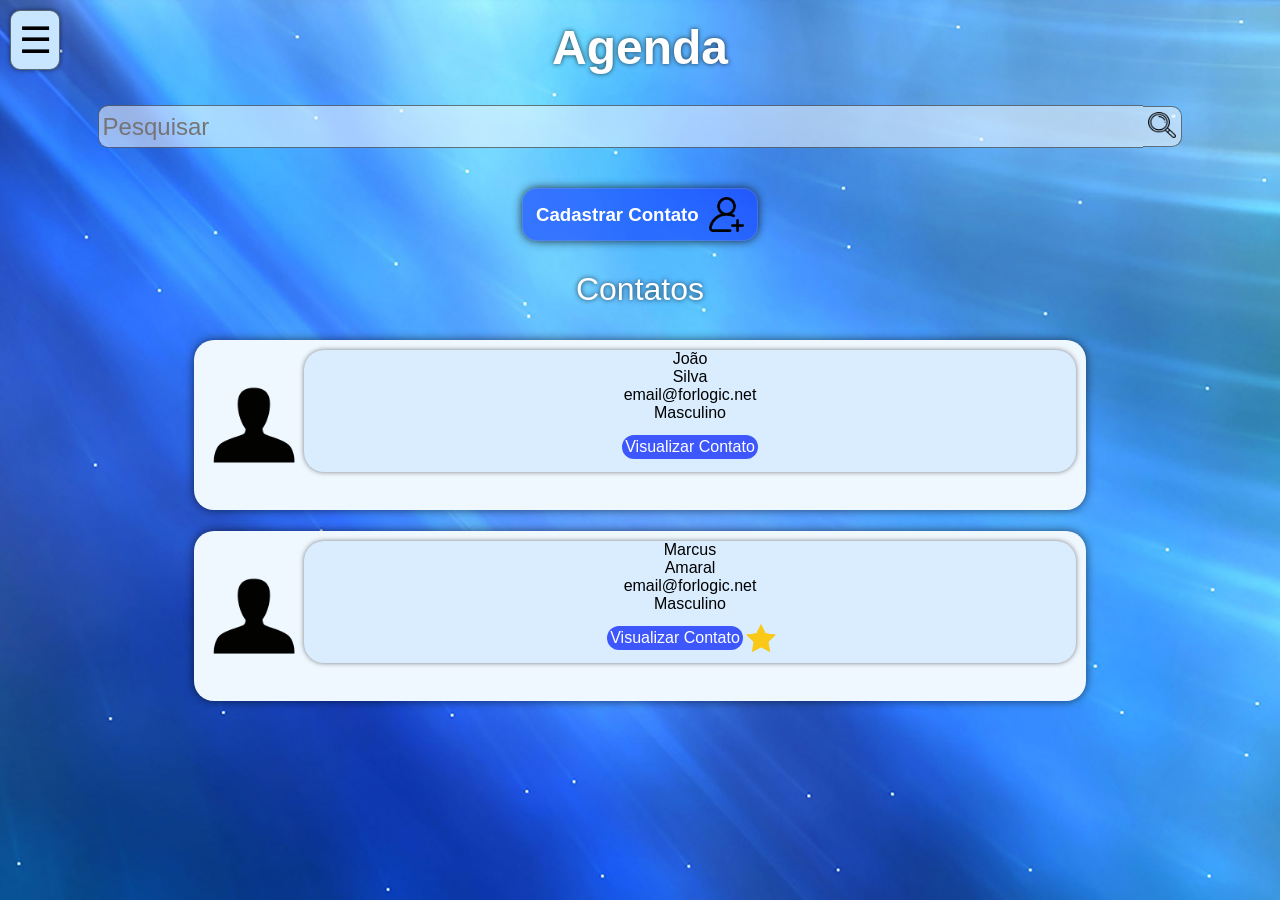
==== index.html @ e4d56d4e "up" ====
<!DOCTYPE html>
<html>
    <head>
        <meta charset="utf-8">
        <meta http-equiv="X-UA-Compatible" content="IE=edge">
        <link rel="icon" href="./img/icon.png">
        <title>Agenda Digital</title>
        <meta name="viewport" content="width=device-width, initial-scale=1, shrink-to-fit=no">
        <link rel="stylesheet" type="text/css" media="screen" href="./css/index-style.css">
        <script src="./js/index-js.js"></script>
    </head>
    <body>
        <ul id="container-side">
            <li id="licontatos"><button id="acontatos" onclick="btContato()"><img src="./img/icon-contato.png" alt="Contatos" height="100px" width="100px"><p>CONTATOS</p></button></li>
            <li id="lifavoritos"><button id="afavoritos" onclick="btFavorito()"><img src="./img/icon-favoritos.png" alt="Favoritos" height="100px" width="100px"><p>FAVORITOS</p></button></li>
        </ul>

        <button id="btmenu" onclick="btMenu()">☰</button>

        <div id="container-contatos">
            <h1>Agenda</h1>
            <div class="topop">
                <input id="barraPesquisa" type="text" placeholder="Pesquisar">
                <button onclick="search()"><img src="./img/pesquisar-icon.png" alt="Pesquisar" height="26px" width="28px"></button>
            </div>
            
            <button class="btcad" onclick="cadastrarContato()">Cadastrar Contato&nbsp;&nbsp;<img src="./img/add-contato.png" alt="Adicionar Contato" height="35px" width="35px"></button>

            <table id="table-contatos">
                <caption>Contatos</caption>
                <tr>
                    <td>
                        <img class="img-user" src="./img/user.png">
                        <div class="container-td">
                            <div class="container-dados">
                                <label>João</label>
                                <label>Silva</label>
                                <label>email@forlogic.net</label>
                                <label>Masculino</label>
                            </div>    
                            <div class="container-bts">
                                <button onclick="visualizarContato()">Visualizar Contato</button>
                            </div>
                        </div>
                    </td>
                </tr>
         
                <tr>
                    <td>
                        <img class="img-user" src="./img/user.png">
                        <div class="container-td">
                            <div class="container-dados">
                                <label>Marcus</label>
                                <label>Amaral</label>
                                <label>email@forlogic.net</label>
                                <label>Masculino</label>
                            </div>    
                            <div class="container-bts">
                                    <button onclick="visualizarContato()">Visualizar Contato</button>
                                    <img class="ifavorito" src="img/favorit-icon.png" alt="Favorito">
                            </div>
                        </div>
                    </td>
                </tr>
            </table>
        </div>

        <div id="container-cadastrar">
            <form id="cc-internal">
                <h1>Cadastro Contato</h1>
                <p><label for="iimage">Avatar: </label><input id="iavatar" type="url" placeholder="URL Avatar Contato"></p>
                <p><label for="inome">Nome: </label><input id="inome" type="text" placeholder="Nome Contato"></p>
                <p><label for="isobrenome">Sobrenome: </label><input id="isobrenome" type="text" placeholder="Sobrenome Contato"></p>
                <p><label for="iemail">Email: </label><input id="iemail" type="email" placeholder="Email Contato"></p>
                
                <p><fieldset id="igenero" aria-required="true"><legend>Gênero: </legend>
                    <input type="radio" value="m" name="tsexo" id="imasculino"><label for="imasculino">Masculino</label>
                    <input type="radio" value="f" name="tsexo" id="ifeminino"><label for="ifeminino">Feminino</label>
                </fieldset></p>
                <p><label for="icompanhia">Companhia: </label><input id="icompanhia" type="text" placeholder="Companhia Contato"></p>
                <p><label for="iendereco">Endereço: </label><input id="iendereco" type="text" placeholder="Endereço Contato"></p>
                <p><label for="itelefone">Telefone: </label><input id="itelefone" type="number" placeholder="Telefone Contato"></p>
                <br>
                <p><label for="icomentario">Comentário: </label><br><textarea id="icomentario" type="text" placeholder="Comentário sobre o Contato"></textarea></p>
                <p><label for="iisfavorite">Favoritos: </label><input id="iisfavorite" type="checkbox"></p>
                <br>
                <input onclick="btConfirmarCadastro()" class="btinput" type="button" value="Confimar">
                <input onclick="btCancelarCadastro()" class="btinput" type="button" value="Cancelar">
            </form>
        </div>

        </div>

        <div id="container-vcont">
            <div id="container-op">
                <div id="container-opts">
                    <button><img id="ieditar" src="./img/edit.png" alt="Editar" height="35px" width="35px"></button>
                    <button><img id="iexcluir" src="./img/delete02.png" alt="Excluir" height="35px" width="35px;"></button>
                    <button><img id="ifavoritar" src="./img/icon-favorito.png" alt="Favoritar" height="35px" width="35px"></button>
                </div>

                <div id="container-perfil">
                    <p><img src="./img/user.png" alt="avatar" height="100px" width="100px">
                        <br>
                        <label for="eavatar">Url Avatar:</label><input id="eavatar" type="url">
                    </p>

                    <p><label for="enome">Nome: </label><input id="enome" type="text"></p>
                    <p><label for="esobrenome">Sobrenome: </label><input id="esobrenome" type="text"></p>
                    <p><label for="eemail">Email: </label><input id="eemail" type="email"></p>
                    <p><label for="egenero">Gênero: </label><input id="egenero"></p>

                    <p><label for="ecompanhia">Companhia: </label><input id="ecompanhia" type="text"></p>
                    <p><label for="eendereco">Endereço: </label><input id="eendereco" type="text"></p>
                    <p><label for="etelefone">Telefone: </label><input id="etelefone" type="number"></p>

                    <p><label for="ecomentario">Comentário: </label><input id="ecomentario" type="text"></p>

                    <button onclick="btConfirmarPerfil()">Confirmar</button>
                    <button onclick="btCancelarPerfil()">Cancelar</button>
                </div>
            </div>
        </div>
    </body>
</html>
---- css/index-style.css ----
/* CSS Document */

@charset "UTF-8";

* {
    padding: 0;
    margin: 0;
}

body {
    min-height: 100vh;
    width: 100%;
    display: flex;
    flex-direction: row;
    background-color: rgb(35, 68, 255);
    background-image: url("../img/bg-main.jpg");
    background-repeat: no-repeat;
    background-size: cover;
    background-attachment: fixed;
}

/* Div da side bar com Menu */

#container-side {
    list-style-type: none;
    height: 100vh;
    min-height: 100vh;
    width: 260px;
    display: none;
    flex-direction: column;
    background-color: rgb(9, 26, 255);
    z-index: 12;
    position: fixed;
    box-shadow: 2px 0px 10px;
    transition: all 0.5s;
}

#container-side li {
    height: 50%;
    width: 100%;
    align-items: center;
    justify-content: center;
    background-color: rgb(82, 107, 247);
    z-index: 2;
}

#container-side li button {
    font-weight: 500;
    text-decoration: none;
    background-color: rgba(0, 0, 0, 0);
    color: white;
    height: 100%;
    width: 100%;
    margin: 1.5% 0% 1.5% 0%;
    display: block;
    text-align: center;
    transition: all 0.5s;
    border: none;
}

#container-side li button:hover {
    background-color: rgb(124, 143, 252);
}

#container-side li button:focus{
    outline-style: none;
}

#container-side li button p {
    font-family: "Montserrat",sans-serif;
    font-size: 9pt;
    position: relative;
}

#btmenu{
    font-family: "Montserrat",sans-serif;
    font-size: 28pt;
    transition: all 0.5s;
    background-color: rgb(200, 230, 255);
    z-index: 11;
    position: fixed;
    left: 10px;
    top: 10px;
    width: 50px;
    height: 60px;
    border:none;
    border-radius: 10px;
    box-shadow: 0px 0px 5px rgba(0, 0, 0, 0.534);
    border: 1px solid rgba(0, 0, 0, 0.541);
}

#btmenu:hover{
    -webkit-transform: scale(1.3);
}

#btmenu:focus{
    outline-style: none;
}

/* Div Dos Contatos */

#container-contatos {
    display: flex;
    color: white;
    min-height: 100vh;
    width: 100%;
    z-index: 4;
    background-color: rgba(0, 0, 0, 0);
    box-shadow: -2px 0px 10px rgb(10, 10, 10);
    flex-direction: column;
    align-items: center;
    align-content: center;
    background-size: cover;
}

#container-contatos h1 {
    font-family: "Montserrat",sans-serif;
    font-size: 36pt;
    color: white;
    width: 100%;
    text-align: center;
    text-shadow: 0px 0px 5px rgba(0, 0, 0, 0.7);
    margin-bottom: 30px;
    margin-top: 20px;
}

/* Div com Barra de Pesquisa e Botão de Pesquisar*/

.topop {
    display: flex;
    flex-direction: row;
    align-items: center;
    justify-content: center;
    width: 90%;
}

#barraPesquisa {
    width: 90%;
    border-radius: 10px 0px 0px 10px;
    font-family: "Montserrat",sans-serif;
    font-size: 18pt;
    background-color: rgba(240, 248, 255, 0.562);
    border: 1px solid rgba(0, 0, 0, 0.5);
    box-shadow: 0px 0x 5px rgba(0, 0, 0, 0.705);
    padding: 7px 4px 6px 4px;
    margin-bottom: 40px;
    color: rgb(58, 58, 58);
    border-right: none;
}

.topop button {
    padding: 5px;
    margin-bottom: 40px;
    border-radius: 40px;
    border: 1px solid rgba(0, 0, 0, 0.5);
    border-left: none;
    box-shadow: 0px 0x 5px rgba(0, 0, 0, 0.705);
    background-color: rgba(240, 248, 255, 0.562);
    transition: all 0.5s;
    border-radius: 0px 10px 10px 0px;
}

#barraPesquisa:hover {
    background-color: rgba(240, 248, 255, 0.85);
}

.topop button:hover {
    background-color: rgba(240, 248, 255, 0.85);
}

#barraPesquisa:focus {
    outline-style: none;
}

.topop button:focus {
    outline-style: none;
}

/* Botão Cadastrar Contatos */

.btcad {
    padding:8px 13px 8px 13px;
    border-radius: 15px;
    border: 1px solid rgba(175, 175, 175, 0.219);
    box-shadow: 0px 0px 10px rgba(0, 0, 0, 0.753);
    background-color: rgba(17, 61, 255, 0.603);
    transition: all 0.5s;
    margin-bottom: 30px;
    font-family: "Montserrat",sans-serif;
    font-size: 14pt;
    display: flex;
    flex-direction: row;
    justify-content: center;
    align-items: center;
    font-weight: 600;
    color:white;
}

.btcad:hover  {
    -webkit-transform: scale(1.3);
}

.btcad:focus {
    outline-style: none;
}

/* Div com Contatos */

#container-contatos table {
    border-radius: 20px;
    height: 100%;
    position: relative;
    max-height: 50vh;
    width: 70%;
}

#container-contatos table caption {
    font-size: 24pt;
    font-family: "Montserrat",sans-serif;
    text-shadow: 0px 0px 5px rgba(0, 0, 0, 0.7);
    text-align: center;
    border: none;
    margin-bottom: 30px;
}

#container-contatos table tr {
    width: 100%;
}

#container-contatos table tr td {
    background-color: aliceblue;
    border-radius: 20px;
    display: flex;
    flex-direction: row;
    min-height: 150px;
    padding: 10px;
    box-shadow: 0px 0px 10px rgba(0, 0, 0, 0.603);
    transition: all 0.5s;
}

#container-contatos table tr td:hover {
    -webkit-transform: scale(1.1);
    box-shadow: 0px 0px 10px white;
}

#container-contatos table tr td .img-user {
    border-radius: 20px;
    width: 100px;
    height: 100px;
    margin-top: 25px;
}

/* Div Externa Dados Contato e Visualização */

.container-td {
    display: flex;
    height: 100%;
    width: 100%;
    flex-direction: column;
    background-color: rgb(217, 237, 255);
    border-radius: 20px;
    box-shadow: 0px 0px 5px rgba(0, 0, 0, 0.5);
}

/* Div com informações basicas Contato */

.container-dados {
    display: flex;
    flex-direction: column;
    height: 100%;
    border-radius: 20px;
    align-items: center;
    justify-content: center;
    width: 100%;
}

.container-dados label {
    font-family: "Montserrat",sans-serif;
    color: black;
    font-size: 12pt;
}

/* Div com botão para visualizar Contato e Icone de Favorito */

.container-bts {
    display: flex;
    width: 100%;
    height: 50px;
    flex-direction: row;
    align-items: center;
    justify-content: center;
}

.container-bts button {
    border-radius: 20px;
    background-color: rgb(61, 87, 253);
    transition: all 0.5s;
    padding: 3px;
    border: none;
    font-size: 12pt;
    color: white;
    margin-left: 3px;
    margin-right: 3px;
}

.container-bts button:hover {
    -webkit-transform: scale(1.2);
}

.container-bts button:focus {
    outline-style: none;
}

.container-bts .ifavorito {
    width: 30px;
    height: 30px;
}

/* Div do Cadastrar do Contato */

#container-cadastrar {
    position: fixed;
    z-index: 12;
    background-color: rgba(0, 0, 0, 0.705);
    width: 100%;
    min-height: 100vh;
    display: none;
    flex-direction: column;
    justify-content: center;
    align-items: center;
}

/* Formulario Cadastro Contato */

#cc-internal{
    display: flex;
    flex-direction: column;
    align-items: flex-start;
    font-family: "Montserrat",sans-serif;background-color: aliceblue;
    border-radius: 20px;
    padding: 20px;
    margin:2px;
    overflow: auto;
}

#cc-internal h1{
    font-size: 26pt;
    margin-bottom: 20px;
}

#cc-internal fieldset {
    border: none;
    margin: 10px 0px 10px 0px;
}

#cc-internal label{
    padding: 3px;
    font-size: 12pt;
    margin: 5px;
}

#cc-internal input, #cc-internal textarea{
    padding: 3px;
    margin-top: 2px;
    margin-bottom: 2px;
    font-size: 12pt;
    border: 1px solid rgba(0, 0, 0, 0.63);
    border-radius: 10px;
}

#cc-internal input:focus, #cc-internal textarea:focus{
    outline-style: none;
    border: 1px solid rgb(0, 174, 255);
}

.btinput {
    width: 95%;
    background-color: rgba(142, 195, 255, 0.445);
    transition: all 0.5s;
}

.btinput:hover {
    -webkit-transform: scale(1.1);
}

.btinput:focus {
    outline-style: none;
}

/* Divs Externas Visualização Dados do Contato */

#container-vcont {
    background-color: rgba(0, 0, 0, 0.85);
    z-index: 10;
    height: 100vh;
    width: 100%;
    display: none;
    flex-direction: column;
    align-items: center;
    justify-content: center;
    position: fixed;
    min-height: 100vh;
    z-index: 12;
}

#container-op {
    background-color: aliceblue;
    display: flex;
    flex-direction: column;
    align-items: center;
    justify-content: center;
    border-radius: 20px;
    padding: 20px;
}

/* Div com botões Editar, Excluir, Favoritar Contato*/

#container-opts {
    display: flex;
    align-items: center;
    background-color: rgba(0, 0, 0, 0);
    flex-direction: row;
    justify-content: center;
}

#container-opts button{
    background-color: rgba(61, 87, 253, 0);
    border: none;
    border-radius: 20px;
    margin: 6px;
    transition: all 0.5s;
}

#container-opts button:hover {
    -webkit-transform: scale(1.3);
    box-shadow: 0px 0px 5px rgba(0, 0, 0, 0.603);
}

/* Div com dados do contato  */

#container-perfil {
    display: flex;
    align-items: center;
    justify-content: center;
    flex-direction: column;
    font-family: "Montserrat",sans-serif;
}

#container-perfil p {
    box-shadow: 0px 0px 5px rgba(0, 0, 0, 0.644);
    background-color: rgb(214, 236, 255);
    padding: 5px;
    border-radius: 10px;
    margin-bottom: 8px;
}

#container-perfil label {
    border-radius: 20px;
    font-size: 13pt;
}

#container-perfil input {
    font-size: 12pt;
    border-radius: 5px;
    border: 0px;
}

#container-perfil input:focus {
    outline-style: none;
    border: 1px solid rgb(0, 174, 255);
}

#container-perfil button {
    background-color: rgba(240, 248, 255, 0);
    color: black;
    border: 2px solid black;
    border-radius: 10px;
    font-weight: 500;
    font-size: 13pt;
    margin-top: 6px;
    padding: 5px;
    transition: all 0.5s;
}

#container-perfil button:hover {
    -webkit-transform: scale(1.3);
}

#container-perfil button:focus {
    outline-style: none;
}
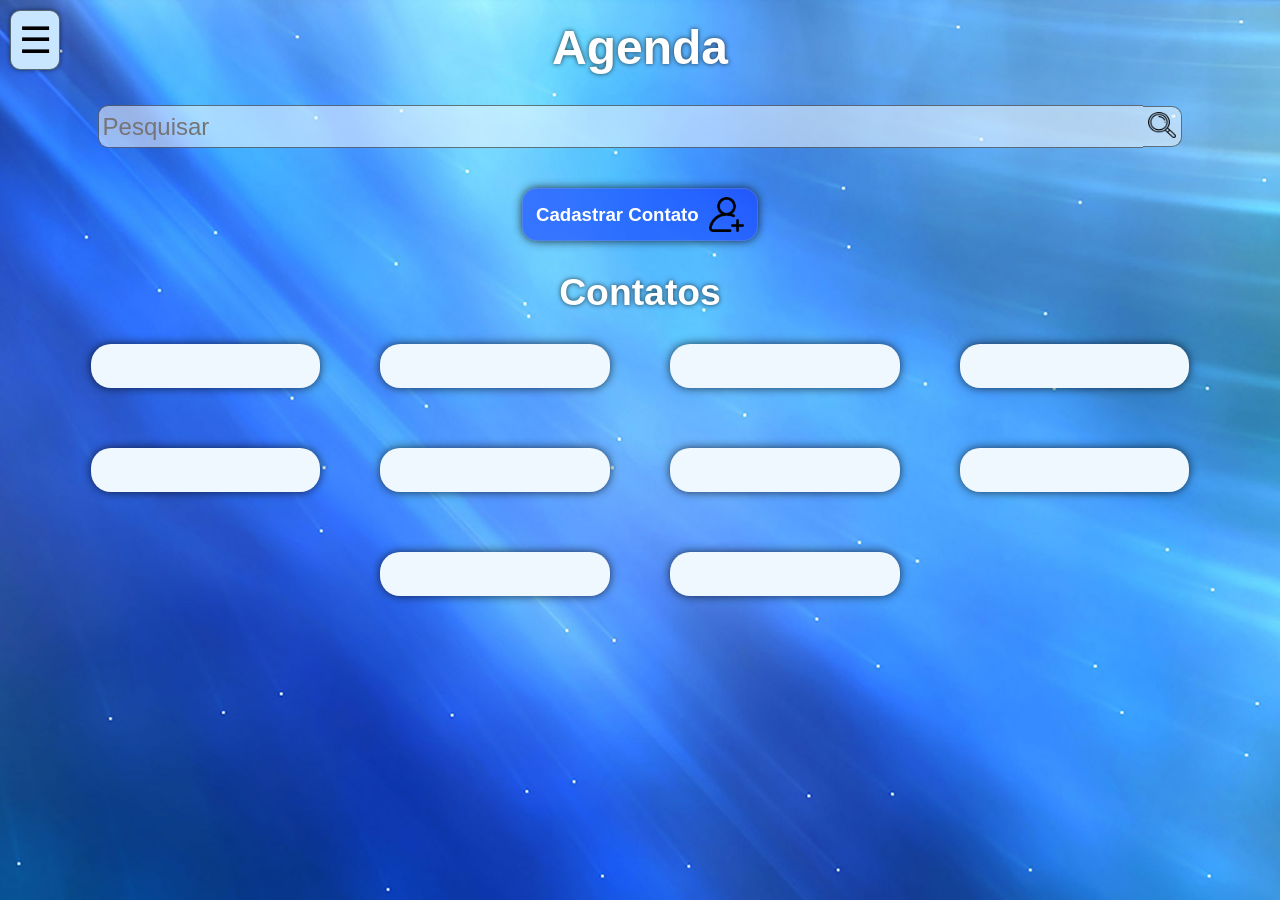
==== commit 77e7db13: "added local register in array" ====
--- a/index.html
+++ b/index.html
@@ -25,48 +25,26 @@
             </div>
             
             <button class="btcad" onclick="cadastrarContato()">Cadastrar Contato&nbsp;&nbsp;<img src="./img/add-contato.png" alt="Adicionar Contato" height="35px" width="35px"></button>
+            
+            <h2 id="h2-type">Contatos</h2>
 
-            <table id="table-contatos">
-                <caption>Contatos</caption>
-                <tr>
-                    <td>
-                        <img class="img-user" src="./img/user.png">
-                        <div class="container-td">
-                            <div class="container-dados">
-                                <label>João</label>
-                                <label>Silva</label>
-                                <label>email@forlogic.net</label>
-                                <label>Masculino</label>
-                            </div>    
-                            <div class="container-bts">
-                                <button onclick="visualizarContato()">Visualizar Contato</button>
-                            </div>
-                        </div>
-                    </td>
-                </tr>
-         
-                <tr>
-                    <td>
-                        <img class="img-user" src="./img/user.png">
-                        <div class="container-td">
-                            <div class="container-dados">
-                                <label>Marcus</label>
-                                <label>Amaral</label>
-                                <label>email@forlogic.net</label>
-                                <label>Masculino</label>
-                            </div>    
-                            <div class="container-bts">
-                                    <button onclick="visualizarContato()">Visualizar Contato</button>
-                                    <img class="ifavorito" src="img/favorit-icon.png" alt="Favorito">
-                            </div>
-                        </div>
-                    </td>
-                </tr>
-            </table>
-        </div>
+            <div id="contacts-field">
+                <button class="contact-data">Visualizar Dados</button>
+                <button class="contact-data">Visualizar Dados</button>
+                <button class="contact-data">Visualizar Dados</button>
+                <button class="contact-data">Visualizar Dados</button>
+                <button class="contact-data">Visualizar Dados</button>
+                <button class="contact-data">Visualizar Dados</button>
+                <button class="contact-data">Visualizar Dados</button>
+                <button class="contact-data">Visualizar Dados</button>
+                <button class="contact-data">Visualizar Dados</button>
+                <button class="contact-data">Visualizar Dados</button>
+            </div>
+            </div>
+        </div>  
 
         <div id="container-cadastrar">
-            <form id="cc-internal">
+            <form id="cc-internal" action="">
                 <h1>Cadastro Contato</h1>
                 <p><label for="iimage">Avatar: </label><input id="iavatar" type="url" placeholder="URL Avatar Contato"></p>
                 <p><label for="inome">Nome: </label><input id="inome" type="text" placeholder="Nome Contato"></p>
--- a/css/index-style.css
+++ b/css/index-style.css
@@ -204,116 +204,53 @@
     outline-style: none;
 }
 
-/* Div com Contatos */
-
-#container-contatos table {
+/* H2 tipo da lista */
+
+#h2-type {
+    font-size: 28pt;
+    font-family: "Montserrat",sans-serif;
+    width: 100%;
+    text-align: center;
+    text-shadow: 0px 0px 5px rgba(0, 0, 0, 0.7);
+}
+
+/* Div externa com todos os Contatos */
+
+#contacts-field {
+    display: flex;
+    flex-wrap: wrap;
+    align-items: center;
+    justify-content: center;
+}
+
+/* Div interna com um Contato */
+
+.contact-data {
+    background-color: aliceblue;
+    margin: 30px;
     border-radius: 20px;
-    height: 100%;
-    position: relative;
-    max-height: 50vh;
-    width: 70%;
-}
-
-#container-contatos table caption {
-    font-size: 24pt;
-    font-family: "Montserrat",sans-serif;
-    text-shadow: 0px 0px 5px rgba(0, 0, 0, 0.7);
-    text-align: center;
+    padding: 5px;
+    align-items: center;
+    justify-content: center;
+    box-shadow: 0px 0px 10px rgba(0, 0, 0, 0.705);
     border: none;
-    margin-bottom: 30px;
-}
-
-#container-contatos table tr {
-    width: 100%;
-}
-
-#container-contatos table tr td {
-    background-color: aliceblue;
-    border-radius: 20px;
-    display: flex;
-    flex-direction: row;
-    min-height: 150px;
-    padding: 10px;
-    box-shadow: 0px 0px 10px rgba(0, 0, 0, 0.603);
-    transition: all 0.5s;
-}
-
-#container-contatos table tr td:hover {
-    -webkit-transform: scale(1.1);
-    box-shadow: 0px 0px 10px white;
-}
-
-#container-contatos table tr td .img-user {
-    border-radius: 20px;
-    width: 100px;
-    height: 100px;
-    margin-top: 25px;
-}
-
-/* Div Externa Dados Contato e Visualização */
-
-.container-td {
-    display: flex;
-    height: 100%;
-    width: 100%;
-    flex-direction: column;
-    background-color: rgb(217, 237, 255);
-    border-radius: 20px;
-    box-shadow: 0px 0px 5px rgba(0, 0, 0, 0.5);
-}
-
-/* Div com informações basicas Contato */
-
-.container-dados {
-    display: flex;
-    flex-direction: column;
-    height: 100%;
-    border-radius: 20px;
-    align-items: center;
-    justify-content: center;
-    width: 100%;
-}
-
-.container-dados label {
-    font-family: "Montserrat",sans-serif;
-    color: black;
-    font-size: 12pt;
-}
-
-/* Div com botão para visualizar Contato e Icone de Favorito */
-
-.container-bts {
-    display: flex;
-    width: 100%;
-    height: 50px;
-    flex-direction: row;
-    align-items: center;
-    justify-content: center;
-}
-
-.container-bts button {
-    border-radius: 20px;
-    background-color: rgb(61, 87, 253);
-    transition: all 0.5s;
-    padding: 3px;
-    border: none;
-    font-size: 12pt;
-    color: white;
-    margin-left: 3px;
-    margin-right: 3px;
-}
-
-.container-bts button:hover {
+    transition: all 0.5s;
+    font-family: "Montserrat",sans-serif;
+    font-size: 22pt;
+    color: rgba(129, 129, 129, 0);
+}
+
+.contact-data:hover {
     -webkit-transform: scale(1.2);
-}
-
-.container-bts button:focus {
-    outline-style: none;
-}
-
-.container-bts .ifavorito {
-    width: 30px;
-    height: 30px;
+    color: rgba(129, 129, 129, 0.87);
+}
+
+.contact-data:focus {
+    outline-style: none;
+}
+
+.contact-data img {
+    position: static;
 }
 
 /* Div do Cadastrar do Contato */
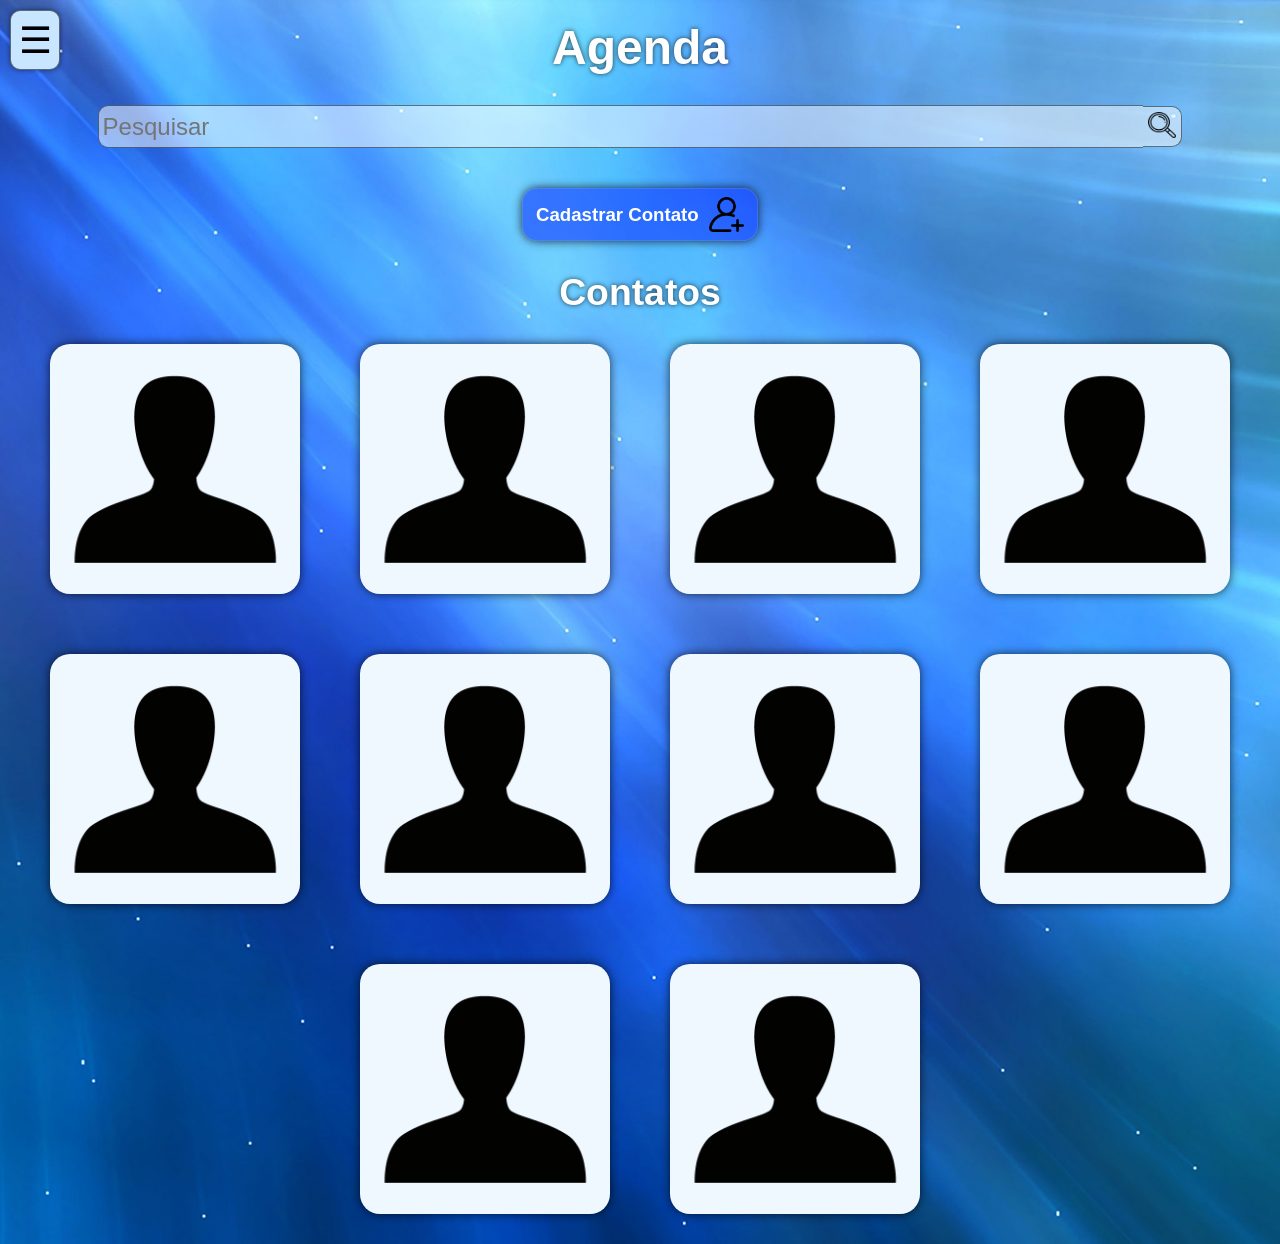
==== commit 0a6c574a: "update view contact" ====
--- a/index.html
+++ b/index.html
@@ -29,16 +29,16 @@
             <h2 id="h2-type">Contatos</h2>
 
             <div id="contacts-field">
-                <button class="contact-data">Visualizar Dados</button>
-                <button class="contact-data">Visualizar Dados</button>
-                <button class="contact-data">Visualizar Dados</button>
-                <button class="contact-data">Visualizar Dados</button>
-                <button class="contact-data">Visualizar Dados</button>
-                <button class="contact-data">Visualizar Dados</button>
-                <button class="contact-data">Visualizar Dados</button>
-                <button class="contact-data">Visualizar Dados</button>
-                <button class="contact-data">Visualizar Dados</button>
-                <button class="contact-data">Visualizar Dados</button>
+                <button class="contact-data" onclick="contactView()">Visualizar Dados</button>
+                <button class="contact-data" onclick="contactView()">Visualizar Dados</button>
+                <button class="contact-data" onclick="contactView()">Visualizar Dados</button>
+                <button class="contact-data" onclick="contactView()">Visualizar Dados</button>
+                <button class="contact-data" onclick="contactView()">Visualizar Dados</button>
+                <button class="contact-data" onclick="contactView()">Visualizar Dados</button>
+                <button class="contact-data" onclick="contactView()">Visualizar Dados</button>
+                <button class="contact-data" onclick="contactView()">Visualizar Dados</button>
+                <button class="contact-data" onclick="contactView()">Visualizar Dados</button>
+                <button class="contact-data" onclick="contactView()">Visualizar Dados</button>
             </div>
             </div>
         </div>  
--- a/css/index-style.css
+++ b/css/index-style.css
@@ -238,6 +238,12 @@
     font-family: "Montserrat",sans-serif;
     font-size: 22pt;
     color: rgba(129, 129, 129, 0);
+    background-image: url(../img/user.png);
+    background-repeat: no-repeat;
+    background-attachment: local;
+    background-size: contain;
+    height: 250px;
+    width: 250px;
 }
 
 .contact-data:hover {
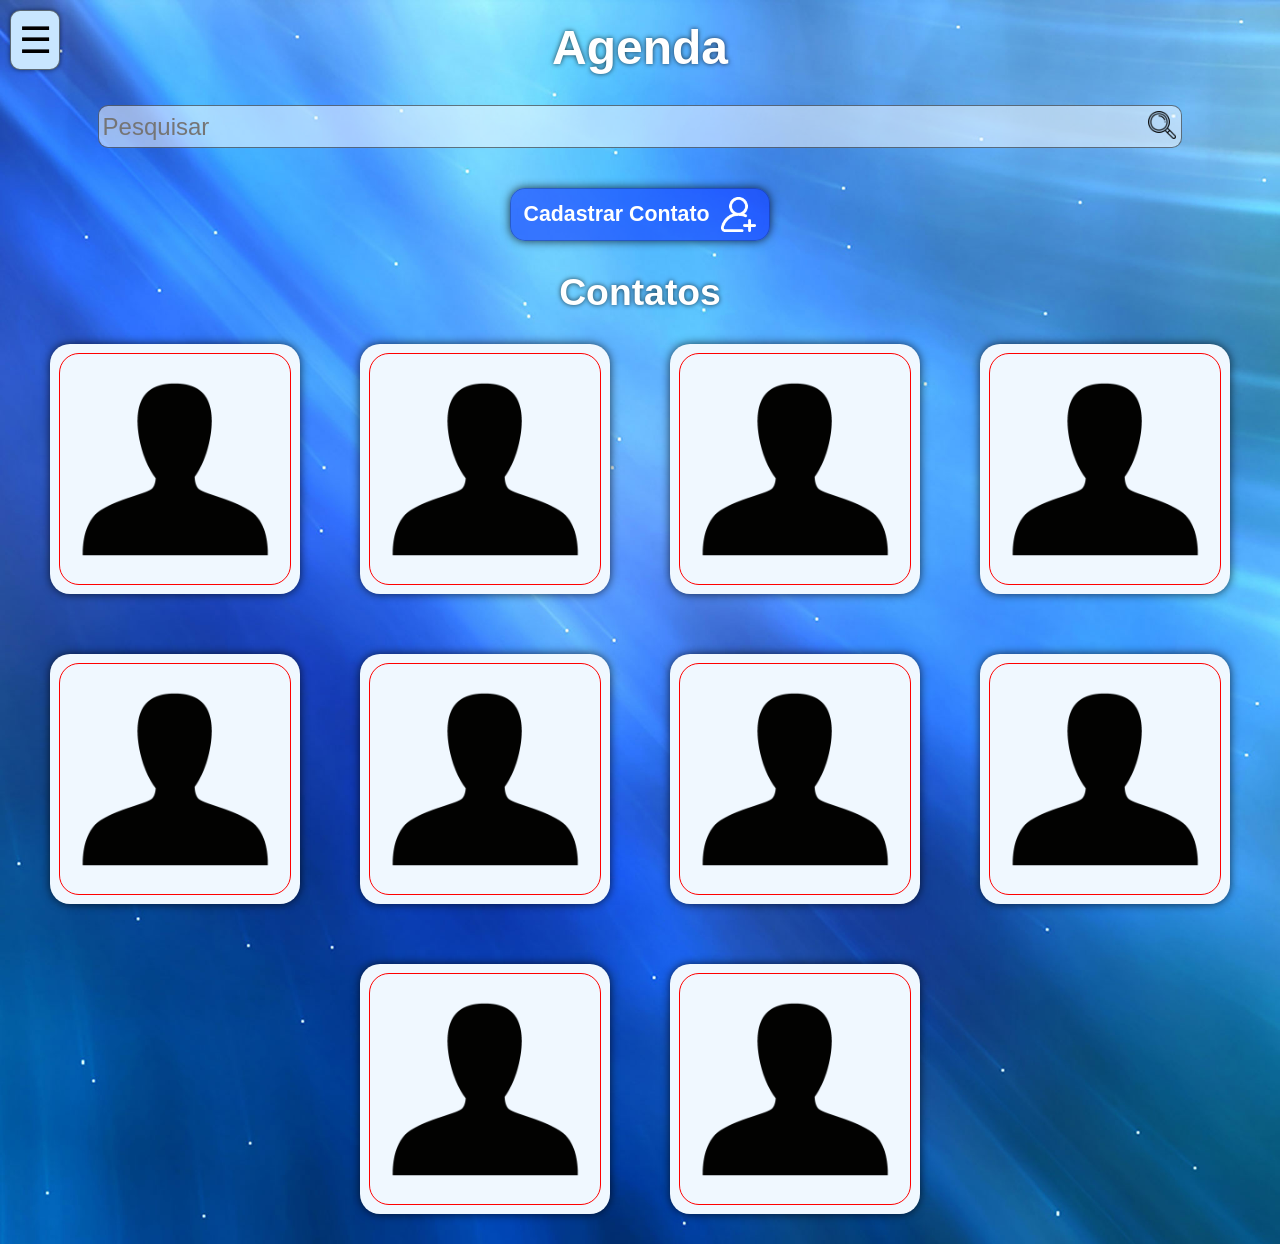
==== commit 1795391d: "up refre icon" ====
--- a/index.html
+++ b/index.html
@@ -21,7 +21,7 @@
             <h1>Agenda</h1>
             <div class="topop">
                 <input id="barraPesquisa" type="text" placeholder="Pesquisar">
-                <button onclick="search()"><img src="./img/pesquisar-icon.png" alt="Pesquisar" height="26px" width="28px"></button>
+                <button onclick="search()"><img src="./img/pesquisar-icon.png" alt="Pesquisar" height="28px" width="28px"></button>
             </div>
             
             <button class="btcad" onclick="cadastrarContato()">Cadastrar Contato&nbsp;&nbsp;<img src="./img/add-contato.png" alt="Adicionar Contato" height="35px" width="35px"></button>
@@ -29,17 +29,16 @@
             <h2 id="h2-type">Contatos</h2>
 
             <div id="contacts-field">
-                <button class="contact-data" onclick="contactView()">Visualizar Dados</button>
-                <button class="contact-data" onclick="contactView()">Visualizar Dados</button>
-                <button class="contact-data" onclick="contactView()">Visualizar Dados</button>
-                <button class="contact-data" onclick="contactView()">Visualizar Dados</button>
-                <button class="contact-data" onclick="contactView()">Visualizar Dados</button>
-                <button class="contact-data" onclick="contactView()">Visualizar Dados</button>
-                <button class="contact-data" onclick="contactView()">Visualizar Dados</button>
-                <button class="contact-data" onclick="contactView()">Visualizar Dados</button>
-                <button class="contact-data" onclick="contactView()">Visualizar Dados</button>
-                <button class="contact-data" onclick="contactView()">Visualizar Dados</button>
-            </div>
+                <button class="contact-data" onclick="contactView()"><img src="./img/user.png" height="230px" width="230px"></button>
+                <button class="contact-data" onclick="contactView()"><img src="./img/user.png" height="230px" width="230px"></button>
+                <button class="contact-data" onclick="contactView()"><img src="./img/user.png" height="230px" width="230px"></button>
+                <button class="contact-data" onclick="contactView()"><img src="./img/user.png" height="230px" width="230px"></button>
+                <button class="contact-data" onclick="contactView()"><img src="./img/user.png" height="230px" width="230px"></button>
+                <button class="contact-data" onclick="contactView()"><img src="./img/user.png" height="230px" width="230px"></button>
+                <button class="contact-data" onclick="contactView()"><img src="./img/user.png" height="230px" width="230px"></button>
+                <button class="contact-data" onclick="contactView()"><img src="./img/user.png" height="230px" width="230px"></button>
+                <button class="contact-data" onclick="contactView()"><img src="./img/user.png" height="230px" width="230px"></button>
+                <button class="contact-data" onclick="contactView()"><img src="./img/user.png" height="230px" width="230px"></button></div>
             </div>
         </div>  
 
--- a/css/index-style.css
+++ b/css/index-style.css
@@ -181,13 +181,13 @@
 .btcad {
     padding:8px 13px 8px 13px;
     border-radius: 15px;
-    border: 1px solid rgba(175, 175, 175, 0.219);
+    border: 1px solid rgba(0, 0, 0, 0.219);
     box-shadow: 0px 0px 10px rgba(0, 0, 0, 0.753);
     background-color: rgba(17, 61, 255, 0.603);
     transition: all 0.5s;
     margin-bottom: 30px;
     font-family: "Montserrat",sans-serif;
-    font-size: 14pt;
+    font-size: 16pt;
     display: flex;
     flex-direction: row;
     justify-content: center;
@@ -227,9 +227,8 @@
 
 .contact-data {
     background-color: aliceblue;
+    border-radius: 20px;
     margin: 30px;
-    border-radius: 20px;
-    padding: 5px;
     align-items: center;
     justify-content: center;
     box-shadow: 0px 0px 10px rgba(0, 0, 0, 0.705);
@@ -238,12 +237,10 @@
     font-family: "Montserrat",sans-serif;
     font-size: 22pt;
     color: rgba(129, 129, 129, 0);
-    background-image: url(../img/user.png);
-    background-repeat: no-repeat;
-    background-attachment: local;
-    background-size: contain;
     height: 250px;
     width: 250px;
+    display: flex;
+    flex-direction: column;
 }
 
 .contact-data:hover {
@@ -256,7 +253,9 @@
 }
 
 .contact-data img {
-    position: static;
+    margin: 10px;
+    border: 1px solid red;
+    border-radius: 20px;
 }
 
 /* Div do Cadastrar do Contato */
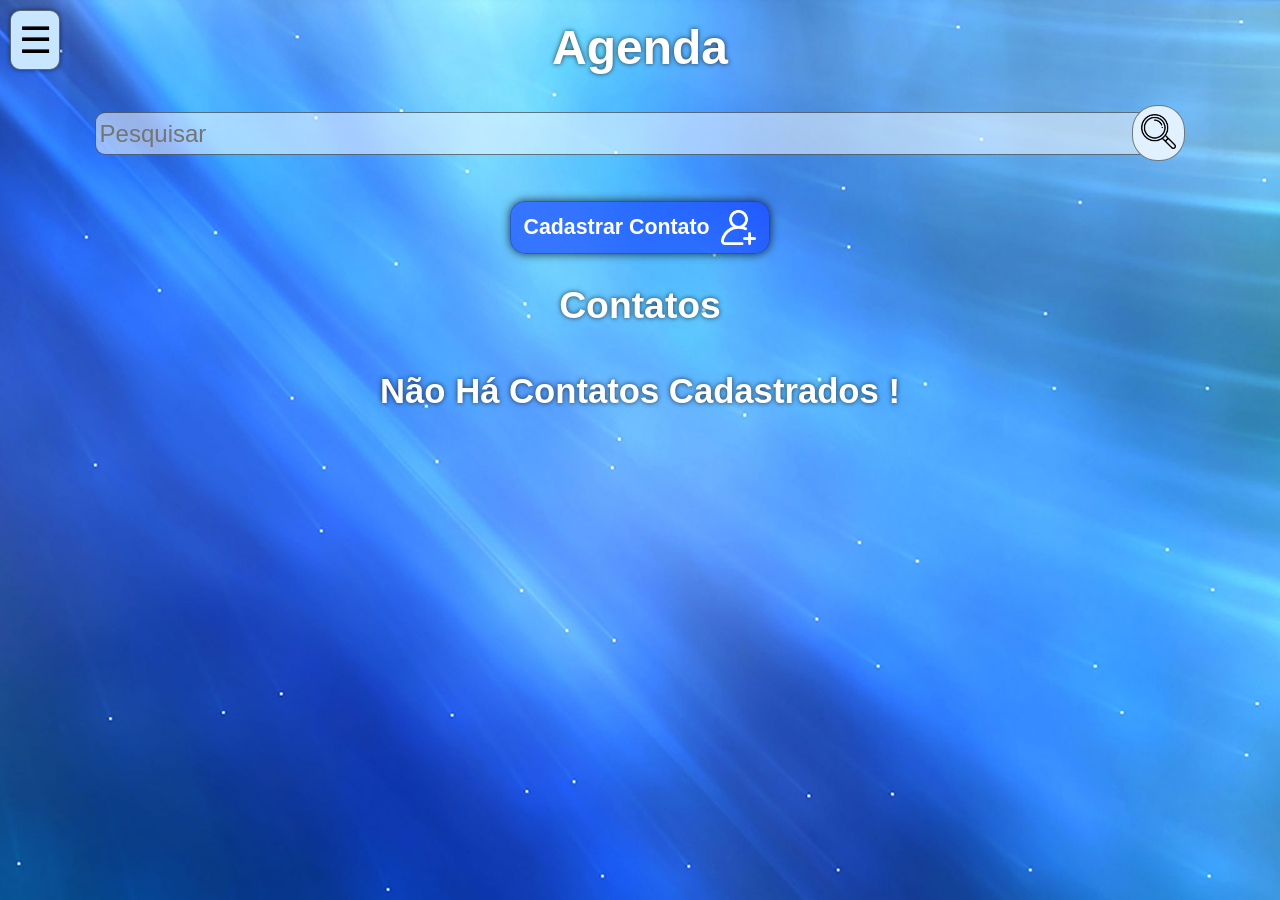
==== commit fc8ce660: "final day" ====
--- a/index.html
+++ b/index.html
@@ -9,7 +9,7 @@
         <link rel="stylesheet" type="text/css" media="screen" href="./css/index-style.css">
         <script src="./js/index-js.js"></script>
     </head>
-    <body>
+    <body onload="setData()">
         <ul id="container-side">
             <li id="licontatos"><button id="acontatos" onclick="btContato()"><img src="./img/icon-contato.png" alt="Contatos" height="100px" width="100px"><p>CONTATOS</p></button></li>
             <li id="lifavoritos"><button id="afavoritos" onclick="btFavorito()"><img src="./img/icon-favoritos.png" alt="Favoritos" height="100px" width="100px"><p>FAVORITOS</p></button></li>
@@ -21,80 +21,67 @@
             <h1>Agenda</h1>
             <div class="topop">
                 <input id="barraPesquisa" type="text" placeholder="Pesquisar">
-                <button onclick="search()"><img src="./img/pesquisar-icon.png" alt="Pesquisar" height="28px" width="28px"></button>
+                <button onclick="search()"><img src="./img/pesquisar-icon.png" alt="Pesquisar" height="35px" width="35px"></button>
             </div>
             
             <button class="btcad" onclick="cadastrarContato()">Cadastrar Contato&nbsp;&nbsp;<img src="./img/add-contato.png" alt="Adicionar Contato" height="35px" width="35px"></button>
             
             <h2 id="h2-type">Contatos</h2>
 
-            <div id="contacts-field">
-                <button class="contact-data" onclick="contactView()"><img src="./img/user.png" height="230px" width="230px"></button>
-                <button class="contact-data" onclick="contactView()"><img src="./img/user.png" height="230px" width="230px"></button>
-                <button class="contact-data" onclick="contactView()"><img src="./img/user.png" height="230px" width="230px"></button>
-                <button class="contact-data" onclick="contactView()"><img src="./img/user.png" height="230px" width="230px"></button>
-                <button class="contact-data" onclick="contactView()"><img src="./img/user.png" height="230px" width="230px"></button>
-                <button class="contact-data" onclick="contactView()"><img src="./img/user.png" height="230px" width="230px"></button>
-                <button class="contact-data" onclick="contactView()"><img src="./img/user.png" height="230px" width="230px"></button>
-                <button class="contact-data" onclick="contactView()"><img src="./img/user.png" height="230px" width="230px"></button>
-                <button class="contact-data" onclick="contactView()"><img src="./img/user.png" height="230px" width="230px"></button>
-                <button class="contact-data" onclick="contactView()"><img src="./img/user.png" height="230px" width="230px"></button></div>
+            <div id="contacts-field"></div>
+                <h2 id="not-contacts">Não Há Contatos Cadastrados !</h2>
+                <h2 id="not-favorits">Não Há Contatos Favoritos !</h2>
             </div>
         </div>  
 
         <div id="container-cadastrar">
-            <form id="cc-internal" action="">
+            <form id="cc-internal">
                 <h1>Cadastro Contato</h1>
-                <p><label for="iimage">Avatar: </label><input id="iavatar" type="url" placeholder="URL Avatar Contato"></p>
-                <p><label for="inome">Nome: </label><input id="inome" type="text" placeholder="Nome Contato"></p>
-                <p><label for="isobrenome">Sobrenome: </label><input id="isobrenome" type="text" placeholder="Sobrenome Contato"></p>
-                <p><label for="iemail">Email: </label><input id="iemail" type="email" placeholder="Email Contato"></p>
+                <p><label for="iavatar">Url Avatar: </label><br><input id="iavatar" type="text" placeholder="URL Avatar Contato"></p>
+                <p><label for="inome">Nome: </label><br><input id="inome" type="text" placeholder="Nome Contato"></p>
+                <p><label for="isobrenome">Sobrenome: </label><br><input id="isobrenome" type="text" placeholder="Sobrenome Contato"></p>
+                <p><label for="iemail">Email: </label><br><input id="iemail" type="email" placeholder="Email Contato"></p>
                 
-                <p><fieldset id="igenero" aria-required="true"><legend>Gênero: </legend>
-                    <input type="radio" value="m" name="tsexo" id="imasculino"><label for="imasculino">Masculino</label>
-                    <input type="radio" value="f" name="tsexo" id="ifeminino"><label for="ifeminino">Feminino</label>
+                <p><fieldset id="igenero"><legend>Gênero: </legend>
+                    <input type="radio" name="tsexo" id="imasculino"><label for="imasculino">Masculino</label>
+                    <input type="radio" name="tsexo" id="ifeminino"><label for="ifeminino">Feminino</label>
                 </fieldset></p>
-                <p><label for="icompanhia">Companhia: </label><input id="icompanhia" type="text" placeholder="Companhia Contato"></p>
-                <p><label for="iendereco">Endereço: </label><input id="iendereco" type="text" placeholder="Endereço Contato"></p>
-                <p><label for="itelefone">Telefone: </label><input id="itelefone" type="number" placeholder="Telefone Contato"></p>
+                <p><label for="icompanhia">Companhia: </label><br><input id="icompanhia" type="text" placeholder="Companhia Contato"></p>
+                <p><label for="iendereco">Endereço: </label><br><input id="iendereco" type="text" placeholder="Endereço Contato"></p>
+                <p><label for="itelefone">Telefone: </label><br><input id="itelefone" type="number" placeholder="Telefone Contato"></p>
                 <br>
                 <p><label for="icomentario">Comentário: </label><br><textarea id="icomentario" type="text" placeholder="Comentário sobre o Contato"></textarea></p>
-                <p><label for="iisfavorite">Favoritos: </label><input id="iisfavorite" type="checkbox"></p>
+                <p><label for="iisfavorite">Favoritos: </label><br><input id="iisfavorite" type="checkbox"></p>
                 <br>
                 <input onclick="btConfirmarCadastro()" class="btinput" type="button" value="Confimar">
                 <input onclick="btCancelarCadastro()" class="btinput" type="button" value="Cancelar">
             </form>
         </div>
 
-        </div>
-
         <div id="container-vcont">
             <div id="container-op">
                 <div id="container-opts">
-                    <button><img id="ieditar" src="./img/edit.png" alt="Editar" height="35px" width="35px"></button>
+                    <button><img id="ieditar" src="./img/edit.png" onclick="editContact()" alt="Editar" height="35px" width="35px"></button>
                     <button><img id="iexcluir" src="./img/delete02.png" alt="Excluir" height="35px" width="35px;"></button>
                     <button><img id="ifavoritar" src="./img/icon-favorito.png" alt="Favoritar" height="35px" width="35px"></button>
                 </div>
+                <h2>Perfil Contato</h2>
+                <div id="container-perfil">
+                    <p><label for="eavatar">Url Avatar:</label><br><input id="eavatar" class="editInput" type="text" disabled></p>
+                    <p><label for="enome">Nome: </label><br><input id="enome" class="editInput" type="text" disabled></p>
+                    <p><label for="esobrenome">Sobrenome: </label><br><input id="esobrenome" class="editInput" type="text" disabled></p>
+                    <p><label for="eemail">Email: </label><br><input id="eemail" class="editInput" type="email" disabled></p>
 
-                <div id="container-perfil">
-                    <p><img src="./img/user.png" alt="avatar" height="100px" width="100px">
-                        <br>
-                        <label for="eavatar">Url Avatar:</label><input id="eavatar" type="url">
-                    </p>
+                    <p><label for="ecompanhia">Companhia: </label><br><input id="ecompanhia" class="editInput" type="text" disabled></p>
+                    <p><label for="eendereco">Endereço: </label><br><input id="eendereco" class="editInput" type="text" disabled></p>
+                    <p><label for="etelefone">Telefone: </label><br><input id="etelefone" class="editInput" type="number" disabled></p>
 
-                    <p><label for="enome">Nome: </label><input id="enome" type="text"></p>
-                    <p><label for="esobrenome">Sobrenome: </label><input id="esobrenome" type="text"></p>
-                    <p><label for="eemail">Email: </label><input id="eemail" type="email"></p>
-                    <p><label for="egenero">Gênero: </label><input id="egenero"></p>
+                    <p><label for="ecomentario">Comentário: </label><br><textarea id="ecomentario" class="editInput" type="text" disabled></textarea></p>
+                    <br>
+                    <input id="btEditConf" class="bteinput" type="button" value="Confirmar" onclick="btConfirmarPerfil()">
+                    <input id="btEditCanc" class="bteinput" type="button" value="Cancelar" onclick="btCancelarPerfil()">
 
-                    <p><label for="ecompanhia">Companhia: </label><input id="ecompanhia" type="text"></p>
-                    <p><label for="eendereco">Endereço: </label><input id="eendereco" type="text"></p>
-                    <p><label for="etelefone">Telefone: </label><input id="etelefone" type="number"></p>
-
-                    <p><label for="ecomentario">Comentário: </label><input id="ecomentario" type="text"></p>
-
-                    <button onclick="btConfirmarPerfil()">Confirmar</button>
-                    <button onclick="btCancelarPerfil()">Cancelar</button>
+                    <input id="btEditSair" class="bteinput" type="button" value="Sair" onclick="btCloseView()">
                 </div>
             </div>
         </div>
--- a/css/index-style.css
+++ b/css/index-style.css
@@ -102,11 +102,10 @@
 #container-contatos {
     display: flex;
     color: white;
+    width: 100%;
     min-height: 100vh;
-    width: 100%;
     z-index: 4;
     background-color: rgba(0, 0, 0, 0);
-    box-shadow: -2px 0px 10px rgb(10, 10, 10);
     flex-direction: column;
     align-items: center;
     align-content: center;
@@ -149,15 +148,14 @@
 }
 
 .topop button {
-    padding: 5px;
+    padding: 8px;
+    margin-left: -8px;
     margin-bottom: 40px;
-    border-radius: 40px;
+    border-radius: 25px;
     border: 1px solid rgba(0, 0, 0, 0.5);
-    border-left: none;
     box-shadow: 0px 0x 5px rgba(0, 0, 0, 0.705);
-    background-color: rgba(240, 248, 255, 0.562);
-    transition: all 0.5s;
-    border-radius: 0px 10px 10px 0px;
+    background-color: rgb(225, 241, 255);
+    transition: all 0.5s;
 }
 
 #barraPesquisa:hover {
@@ -165,7 +163,7 @@
 }
 
 .topop button:hover {
-    background-color: rgba(240, 248, 255, 0.85);
+    -webkit-transform: scale(1.1);
 }
 
 #barraPesquisa:focus {
@@ -223,29 +221,41 @@
     justify-content: center;
 }
 
+#not-contacts, #not-favorits {
+    margin-top: 45px;
+    font-size: 26pt;
+    font-family: "Montserrat",sans-serif;
+    width: 100%;
+    text-align: center;
+    text-shadow: 0px 0px 5px rgba(0, 0, 0, 0.7);
+    display: none;
+}
+
 /* Div interna com um Contato */
 
 .contact-data {
-    background-color: aliceblue;
+    background-color: rgba(17, 61, 255, 0.603);
     border-radius: 20px;
     margin: 30px;
     align-items: center;
-    justify-content: center;
-    box-shadow: 0px 0px 10px rgba(0, 0, 0, 0.705);
-    border: none;
-    transition: all 0.5s;
-    font-family: "Montserrat",sans-serif;
-    font-size: 22pt;
-    color: rgba(129, 129, 129, 0);
-    height: 250px;
-    width: 250px;
-    display: flex;
-    flex-direction: column;
+    border: none;
+    transition: all 0.5s;
+    width: 260px;
+    display: flex;
+    flex-direction: column;
+    -webkit-transform: scale(1.1);
+    box-shadow: 0px 0px 10px black;
+}
+
+.contac h2{
+    font-size: 18pt;
+    text-shadow: 0px 0px 5px black;
+    font-family: "Montserrat",sans-serif;
 }
 
 .contact-data:hover {
     -webkit-transform: scale(1.2);
-    color: rgba(129, 129, 129, 0.87);
+    background-color: rgba(17, 61, 255, 0.301);
 }
 
 .contact-data:focus {
@@ -253,15 +263,103 @@
 }
 
 .contact-data img {
-    margin: 10px;
-    border: 1px solid red;
+    margin: 10px 10px 10px 10px;
+    border-radius: 20px 20px 20px 20px;
+    border: none;
+}
+
+.contact-data label {
+    font-size: 12pt;
+    color: white;
+    text-shadow: 0px 0px 5px black;
+    font-family: "Montserrat",sans-serif;
+    border-top: 0px;
+    width: 230px;
+    font-weight: 600;
+    margin-left: 10px;
+    margin-bottom: 20px;
+    border-radius: 0px 0px 10px 10px;
+    text-align: center;
+    font-family: "Montserrat",sans-serif;
+}
+
+.contact-data .lcontact {
+    text-align: left;
+    margin-left: 0;
+    margin-bottom: 10px;
+    font-size: 13pt;
+}
+
+.contact-data .internal-view {
+    display: flex;
+    flex-direction: column;
+    justify-content: center;
+    align-items: center;
+    position: absolute;
+    width: 100%;
+    height: 100%;
+    background-color: rgba(61, 61, 61, 0.308);
     border-radius: 20px;
+    opacity: 0;
+    transition: all 1s;
+}
+
+.contact-data .internal-view:hover {
+    opacity: 1;
+}
+
+.contact-data .internal-view button {
+    font-weight: 500;
+    font-family: "Montserrat",sans-serif;
+    border-radius: 10px;
+    background-color: rgba(17, 61, 255, 0.719);
+    color: rgb(240, 248, 255);
+    padding: 10px 35px 10px 35px;
+    transition: all 1s;
+}
+
+.contact-data .internal-view button:hover {
+    -webkit-transform: scale(1.2);
+}
+
+.contact-data .internal-view button:focus {
+    outline-style: none;
+}
+
+.contact-data button {
+    display: flex;
+    flex-direction: row;
+    border-radius: 10px;
+    font-size: 15pt;
+    font-weight: 600;
+    background-color: rgba(0, 60, 255, 0.829);
+    border:none;
+    justify-content: center;
+    align-items: center;
+    text-align: center;
+    padding: 5px;
+    margin-bottom: 15px;
+    color: white;
+    box-shadow: 0px 0px 10px black;
+}
+
+.contact button:hover {
+
+}
+
+.contact-data button:focus {
+    outline-style: none;
+}
+
+.contact-data button img {
+    border: none;
+    margin: 0px 0px 0px 10px;
 }
 
 /* Div do Cadastrar do Contato */
 
 #container-cadastrar {
-    position: fixed;
+    position: absolute;
     z-index: 12;
     background-color: rgba(0, 0, 0, 0.705);
     width: 100%;
@@ -281,7 +379,7 @@
     font-family: "Montserrat",sans-serif;background-color: aliceblue;
     border-radius: 20px;
     padding: 20px;
-    margin:2px;
+    margin: 15px;
     overflow: auto;
 }
 
@@ -332,17 +430,15 @@
 /* Divs Externas Visualização Dados do Contato */
 
 #container-vcont {
-    background-color: rgba(0, 0, 0, 0.85);
-    z-index: 10;
-    height: 100vh;
-    width: 100%;
+    position: absolute;
+    z-index: 12;
+    background-color: rgba(0, 0, 0, 0.705);
+    width: 100%;
+    min-height: 100vh;
     display: none;
     flex-direction: column;
-    align-items: center;
-    justify-content: center;
-    position: fixed;
-    min-height: 100vh;
-    z-index: 12;
+    justify-content: center;
+    align-items: center;
 }
 
 #container-op {
@@ -353,6 +449,15 @@
     justify-content: center;
     border-radius: 20px;
     padding: 20px;
+    margin-left: 15px;
+    margin-right: 15px;
+}
+
+#container-op h2 {
+    font-size: 24pt;
+    font-family: "Montserrat",sans-serif;
+    margin-bottom: 10px;
+    margin-top: 5px;
 }
 
 /* Div com botões Editar, Excluir, Favoritar Contato*/
@@ -374,60 +479,69 @@
 }
 
 #container-opts button:hover {
+    -webkit-transform: scale(1.4);
+}
+
+#container-opts button:focus {
+    outline-style: none;
+}
+
+
+/* Div com dados do contato  */
+
+#container-perfil {
+    display: flex;
+    flex-direction: column;
+    align-items: center;
+    font-family: "Montserrat",sans-serif;
+    background-color: aliceblue;
+    border-radius: 20px;
+    width: 300px;
+}
+
+#container-perfil label {
+    padding: 3px;
+    font-size: 12pt;
+    margin: 5px;
+}
+
+#container-perfil .editInput, #container-perfil textarea {
+    padding: 3px;
+    margin-top: 2px;
+    margin-bottom: 2px;
+    font-size: 12pt;
+    border: 1px solid rgba(0, 0, 0, 0.63);
+    border-radius: 10px;
+    width: 90%;
+    background-color: rgba(240, 248, 255, 0);
+    border: none;
+}
+
+#container-perfil input:focus, #container-perfil textarea:focus {
+    outline-style: none;
+    border: 1px solid rgb(0, 174, 255);
+}
+
+.bteinput {
+    padding: 3px;
+    margin-top: 2px;
+    margin-bottom: 2px;
+    font-size: 12pt;
+    border: 1px solid rgba(0, 0, 0, 0.63);
+    border-radius: 10px;
+    width: 90%;
+    background-color: rgba(142, 195, 255, 0.445);
+    transition: all 0.5s;
+}
+
+.bteinput:hover {
     -webkit-transform: scale(1.3);
-    box-shadow: 0px 0px 5px rgba(0, 0, 0, 0.603);
-}
-
-/* Div com dados do contato  */
-
-#container-perfil {
-    display: flex;
-    align-items: center;
-    justify-content: center;
-    flex-direction: column;
-    font-family: "Montserrat",sans-serif;
-}
-
-#container-perfil p {
-    box-shadow: 0px 0px 5px rgba(0, 0, 0, 0.644);
-    background-color: rgb(214, 236, 255);
-    padding: 5px;
-    border-radius: 10px;
-    margin-bottom: 8px;
-}
-
-#container-perfil label {
-    border-radius: 20px;
-    font-size: 13pt;
-}
-
-#container-perfil input {
-    font-size: 12pt;
-    border-radius: 5px;
-    border: 0px;
-}
-
-#container-perfil input:focus {
-    outline-style: none;
-    border: 1px solid rgb(0, 174, 255);
-}
-
-#container-perfil button {
-    background-color: rgba(240, 248, 255, 0);
-    color: black;
-    border: 2px solid black;
-    border-radius: 10px;
-    font-weight: 500;
-    font-size: 13pt;
-    margin-top: 6px;
-    padding: 5px;
-    transition: all 0.5s;
-}
-
-#container-perfil button:hover {
-    -webkit-transform: scale(1.3);
-}
-
-#container-perfil button:focus {
-    outline-style: none;
-}
+}
+
+.bteinput:focus {
+    outline-style: none;
+}
+
+#btEditConf, #btEditCanc {
+    display: none;
+}
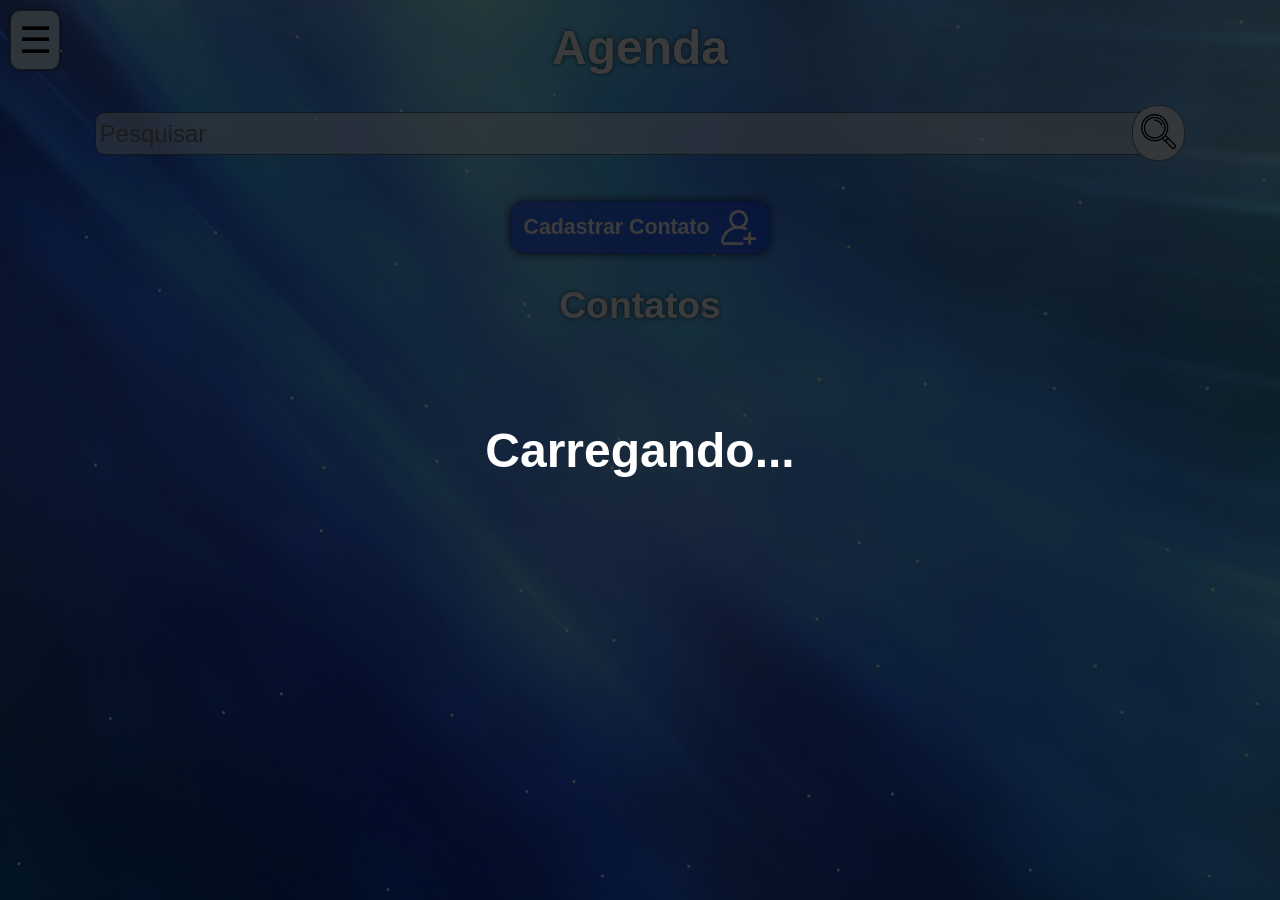
==== commit d57457a5: "update api" ====
--- a/index.html
+++ b/index.html
@@ -7,15 +7,27 @@
         <title>Agenda Digital</title>
         <meta name="viewport" content="width=device-width, initial-scale=1, shrink-to-fit=no">
         <link rel="stylesheet" type="text/css" media="screen" href="./css/index-style.css">
-        <script src="./js/index-js.js"></script>
+
+        <script src="./js/api.js"></script>
+        <script src="./js/sideMenu.js"></script>
+        <script src="./js/contactArea.js"></script>
+        <script src="./js/createContact.js"></script>
+        <script src="./js/viewContact.js"></script>
+        <script src="./js/dataContacts.js"></script>
+        <script src="./js/elementsHTML.js"></script>
+        
     </head>
-    <body onload="setData()">
+    <body>
         <ul id="container-side">
             <li id="licontatos"><button id="acontatos" onclick="btContato()"><img src="./img/icon-contato.png" alt="Contatos" height="100px" width="100px"><p>CONTATOS</p></button></li>
             <li id="lifavoritos"><button id="afavoritos" onclick="btFavorito()"><img src="./img/icon-favoritos.png" alt="Favoritos" height="100px" width="100px"><p>FAVORITOS</p></button></li>
         </ul>
 
         <button id="btmenu" onclick="btMenu()">☰</button>
+
+        <div id="container-loading">
+            <h1>Carregando...</h1>
+        </div>
 
         <div id="container-contatos">
             <h1>Agenda</h1>
@@ -28,7 +40,7 @@
             
             <h2 id="h2-type">Contatos</h2>
 
-            <div id="contacts-field"></div>
+            <div id="contacts-field">
                 <h2 id="not-contacts">Não Há Contatos Cadastrados !</h2>
                 <h2 id="not-favorits">Não Há Contatos Favoritos !</h2>
             </div>
@@ -61,9 +73,9 @@
         <div id="container-vcont">
             <div id="container-op">
                 <div id="container-opts">
-                    <button><img id="ieditar" src="./img/edit.png" onclick="editContact()" alt="Editar" height="35px" width="35px"></button>
-                    <button><img id="iexcluir" src="./img/delete02.png" alt="Excluir" height="35px" width="35px;"></button>
-                    <button><img id="ifavoritar" src="./img/icon-favorito.png" alt="Favoritar" height="35px" width="35px"></button>
+                    <button id="edit-contact" onclick="editContact()"></button>
+                    <button id="delete-contact" onclick=""></button>
+                    <button id="favorite-contact" onclick=""></button>
                 </div>
                 <h2>Perfil Contato</h2>
                 <div id="container-perfil">
@@ -84,6 +96,9 @@
                     <input id="btEditSair" class="bteinput" type="button" value="Sair" onclick="btCloseView()">
                 </div>
             </div>
+            <div id="yes-no-ex">
+                
+            </div>
         </div>
     </body>
 </html>
--- a/css/index-style.css
+++ b/css/index-style.css
@@ -17,6 +17,26 @@
     background-repeat: no-repeat;
     background-size: cover;
     background-attachment: fixed;
+}
+
+/* Div Carregamento */
+
+#container-loading {
+    position: fixed;
+    height: 100%;
+    width: 100%;
+    justify-content: center;
+    align-items: center;
+    display: flex;
+    background-color: rgba(0, 0, 0, 0.767);
+    z-index: 12;
+}
+
+#container-loading h1{
+    color: white;
+    font-size: 36pt;
+    text-align: center;
+    font-family: "Montserrat",sans-serif;
 }
 
 /* Div da side bar com Menu */
@@ -290,6 +310,11 @@
     font-size: 13pt;
 }
 
+.contact-data .fimg {
+    margin-top: -20px;
+    border-radius: 0px;
+}
+
 .contact-data .internal-view {
     display: flex;
     flex-direction: column;
@@ -434,7 +459,7 @@
     z-index: 12;
     background-color: rgba(0, 0, 0, 0.705);
     width: 100%;
-    min-height: 100vh;
+    height: 100%;
     display: none;
     flex-direction: column;
     justify-content: center;
@@ -442,7 +467,7 @@
 }
 
 #container-op {
-    background-color: aliceblue;
+    background-color: rgb(217, 237, 255);
     display: flex;
     flex-direction: column;
     align-items: center;
@@ -456,8 +481,8 @@
 #container-op h2 {
     font-size: 24pt;
     font-family: "Montserrat",sans-serif;
-    margin-bottom: 10px;
-    margin-top: 5px;
+    margin-bottom: 20px;
+    margin-top: 15px;
 }
 
 /* Div com botões Editar, Excluir, Favoritar Contato*/
@@ -473,9 +498,14 @@
 #container-opts button{
     background-color: rgba(61, 87, 253, 0);
     border: none;
-    border-radius: 20px;
-    margin: 6px;
-    transition: all 0.5s;
+    margin-left: 20px;
+    margin-right: 20px;
+    transition: all 0.5s;
+    width: 36px;
+    height: 36px;
+    background-repeat: no-repeat;
+    background-attachment: local;
+    background-size: contain;
 }
 
 #container-opts button:hover {
@@ -486,6 +516,29 @@
     outline-style: none;
 }
 
+#delete-contact {
+    background-image: url("../img/delete02.png");
+}
+
+#delete-contact:hover {
+    background-image: url("../img/delete01.png");
+}
+
+#favorite-contact {
+    background-image: url("../img/icon-favorito.png");
+}
+
+#favorite-contact:hover {
+    background-image: url("../img/favorit-icon.png");
+}
+
+#edit-contact {
+    background-image: url("../img/edit.png");
+}
+
+#edit-contact:hover {
+    background-image: url("../img/edit01.png");
+}
 
 /* Div com dados do contato  */
 
@@ -494,7 +547,7 @@
     flex-direction: column;
     align-items: center;
     font-family: "Montserrat",sans-serif;
-    background-color: aliceblue;
+    background-color: rgba(215, 237, 255, 0);
     border-radius: 20px;
     width: 300px;
 }
@@ -510,7 +563,6 @@
     margin-top: 2px;
     margin-bottom: 2px;
     font-size: 12pt;
-    border: 1px solid rgba(0, 0, 0, 0.63);
     border-radius: 10px;
     width: 90%;
     background-color: rgba(240, 248, 255, 0);
@@ -535,7 +587,7 @@
 }
 
 .bteinput:hover {
-    -webkit-transform: scale(1.3);
+    -webkit-transform: scale(1.2);
 }
 
 .bteinput:focus {
